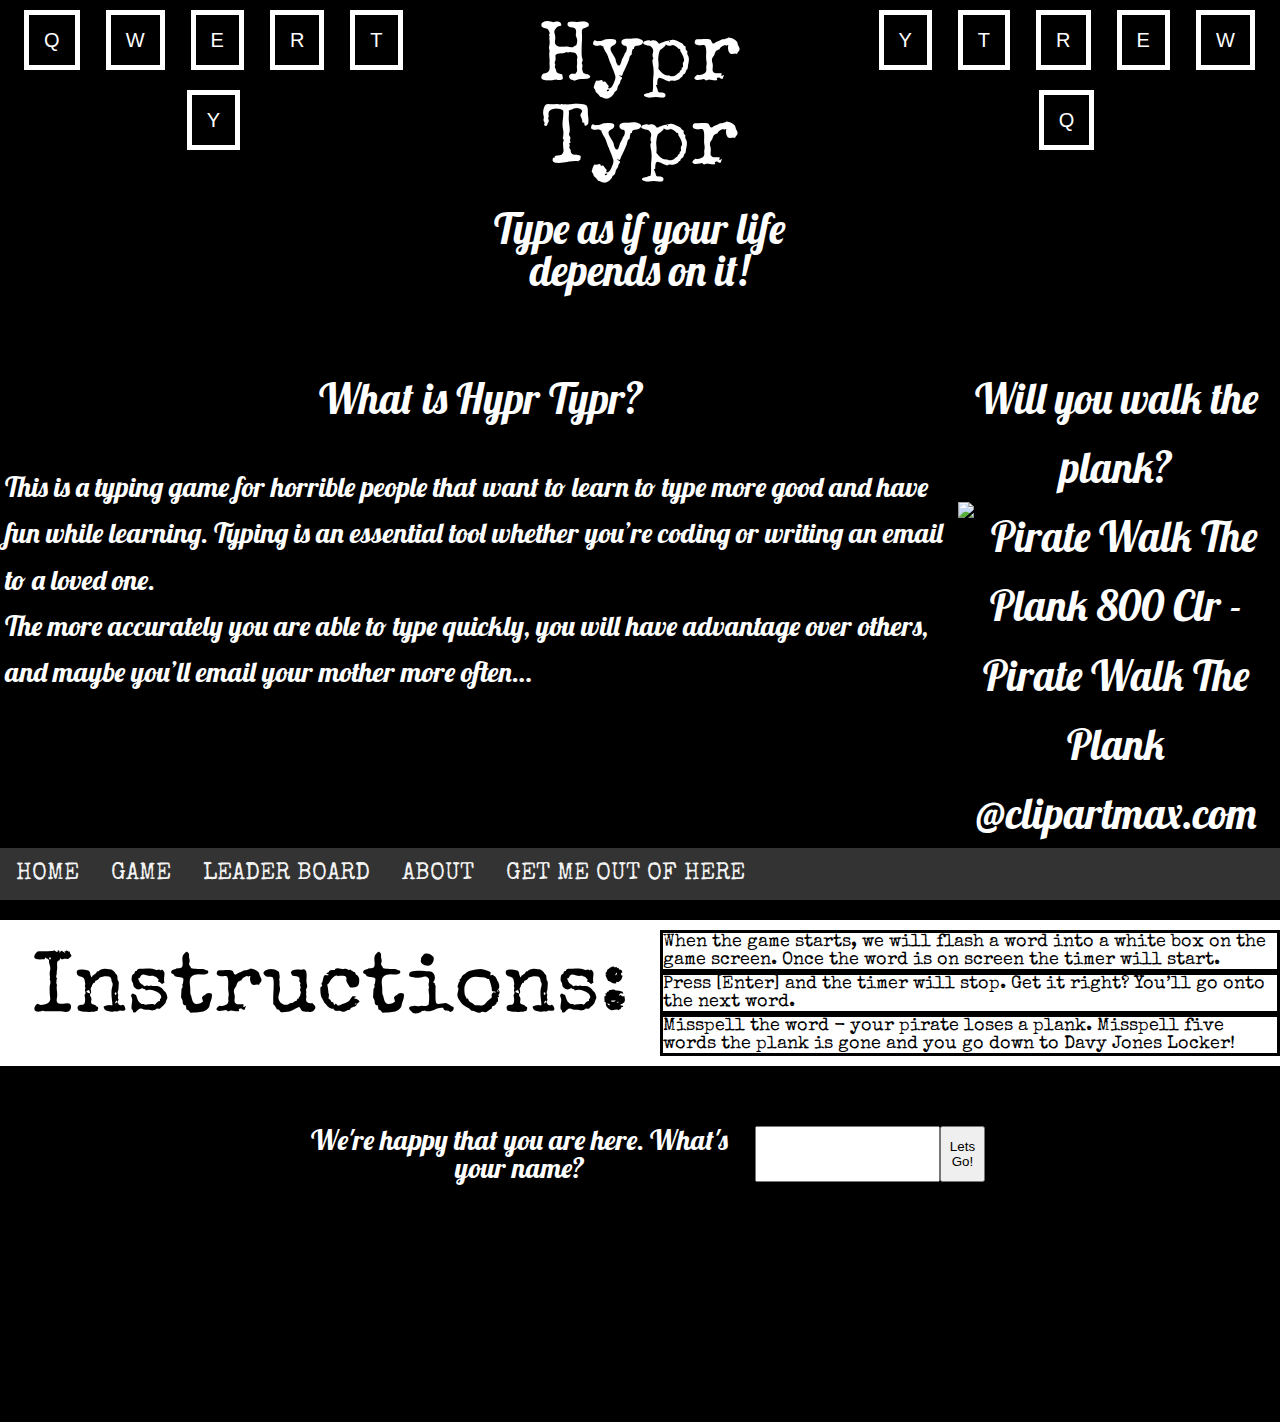
==== index.html @ bc434dea "counter ticking, words rendering" ====
<!DOCTYPE html>
<html lang="en">

<head>
  <meta charset="UTF-8">
  <meta http-equiv="X-UA-Compatible" content="IE=edge">
  <meta name="viewport" content="width=device-width, initial-scale=1">
  <meta name="description" content="">
  <meta name="author" content="">
  <link rel="shortcut icon" href="../../docs-assets/ico/favicon.png">
  <title>HyprTypr</title>
  <link rel="stylesheet" href="css/reset.css">
  <link rel="stylesheet" href="css/style.css">
  <link rel="preconnect" href="https://fonts.gstatic.com">
  <link href="https://fonts.googleapis.com/css2?family=Lobster&family=Roboto:wght@500&family=Special+Elite&family=Yellowtail&display=swap" rel="stylesheet">
  
</head>
  
<body>
  <!-- <div class="main-container"> -->
  <header>
    <div class="header-section">
      <div class="header-section-1">
        <div class="key">
          <key id="key-q">Q</key>
          <key id="key-w">W</key>
          <key id="key-e">E</key>
          <key id="key-r">R</key>
          <key id="key-t">T</key>
          <key id="key-y">Y</key>
        </div>
      </div>
      <div class="header-section-2">
        <h1>Hypr Typr</h1>
        <div>
          <h2>Type as if your life depends on it!</h2>
        </div>
      </div>
      <div class="header-section-3">
        <div class="keyright">
          <key id="key-y">Y</key>
          <key id="key-t">T</key>
          <key id="key-r">R</key>
          <key id="key-e">E</key>
          <key id="key-w">W</key>
          <key id="key-q">Q</key>
        </div>
      </div>
        
  </header>
<!-- </div> -->
  <main>
    
    <!-- Introduction -->
  <div class="column-layout">
    <div class="main-column">
      <h2>What is Hypr Typr?</h2>
      <p>This is a typing game for horrible people that want to learn to type more good and have fun while learning. Typing is an essential tool whether you’re coding or writing an email to a loved one.</p>
      <p>The more accurately you are able to type quickly, you will have advantage over others, and maybe you’ll email your mother more often…</p>
    </div>

    <!-- <div class="sidebar-one">
      <h3>Sidebar One</h3>
      <p>Lorem ipsum dolor sit amet, consectetur adipisicing elit. Voluptatum modi nisi tenetur sint dignissimos nulla, blanditiis nesciunt.</p>
    </div> -->

    <div class="sidebar-two">
      <h3>Will you walk the plank?
      <img src="https://www.clipartmax.com/png/small/148-1485592_pirate-walk-the-plank-800-clr-pirate-walk-the-plank.png" alt="Pirate Walk The Plank 800 Clr - Pirate Walk The Plank @clipartmax.com">
    </div>
  </div>

<!-- win lose hero -->
<!-- <div class="banner"> -->
<!--   <div class="center-me">Center Me Plz</div> -->
<!-- </div> -->

<!-- sixth example -->
<div class="equal-height-container">
  <div class="first">
    <p>Instructions:</p>
  </div>

  <div class="second">
    <div class="second-a">When the game starts, we will flash a word into a white box on the game screen. Once the word is on screen the timer will start.</div>
    <div class="second-b">Press [Enter] and the timer will stop. Get it right? You’ll go onto the next word.</div>
    <div class="second-c">Misspell the word - your pirate loses a plank. Misspell five words the plank is gone and you go down to Davy Jones Locker!</div>
  </div>
</div>    


 <div class="name-input">
  <form action="">
    <div class="form-row">

      <label for="userName">We're happy that you are here. What's your name?</label>
      <input type="text" id="userName">
      <button onkeypress="renderName()" id="submitName">Lets Go!</button> 

    </div>
  </form>
</div>
  </section>
  </main>
    <!-- <section>
      <article>
        <h2>Test</h2>
        <p>This is a typing game for horrible people that want to learn to type more good and have fun while learning. Typing is an essential tool whether you’re coding or writing an email to a loved one. The more accurately you are able to type quickly, you will have advantage over others, and maybe you’ll email your mother more often…</p>
      </article>
    </section>

  </main> -->
  
  <!-- <div class="quote"> 
    We're happy that you are here. What's your name? 
  </div> 
  <namearea class="name_area"
    placeholder="Type here..."
    oninput="processUserName()"
    onfocus="startGame()"> 
  </namearea> 
    <button class="play_btn"
    onclick="startGame()"> 
    Play
    </button> 
    <label for=">Name (4 to 8 characters):</label>

    <input type="text" id="name" name="name" required minlength="4" maxlength="8" size="10">

</div>  -->
  
  <script src=js/app.js> </script>
  <footer>
  <footer id="footer">
    <div class="navbar">
      <a href="index.html">HOME</a>
      <a href="game.html">GAME</a>
      <a href="leaderboard.html">LEADER BOARD</a>
      <a href="about_us.html">ABOUT</a>
      <a href="https://hitchhikers.fandom.com/wiki/Hyperspace">GET ME OUT OF HERE</a>
    </div>
    <!-- <div class="site-footer">
      <a href="#0" class="logo">Logo</a>
    <nav class="site-nav">
      <ul>
        <li class="active"><a href="#0">Home</a></li>
        <li><a href="#help">HELP</a></li>
        <li><a href="#about">ABOUT</a></li>
        <li><a href="#exit">GET ME OUT OF HERE</a></li>
      </ul>
    </nav>
    
    <div class="actions">
      <div class="dropdown">
        Settings [ User @ Company ]
        <ul>
          <li><a href="#0">Sub Item 1</a></li>
          <li><a href="#0">Sub Item 2</a></li>
          <li><a href="#0">Sub Item 3</a></li>
        </ul>
      </div>
      
      <a href="#0" class="sign-out-link">Sign Out</a>
    </div> -->
    
  </footer>

</body>
</html>
---- css/style.css ----
html, body {
  background-color: black;
  text-align: center;
  font-family: 'Lobster', cursive;
  font-family: 'Roboto', sans-serif;
  font-family: 'Special Elite', cursive;
  font-family: 'Yellowtail', cursive;
  color: white;
  font-size: 28px;
  padding-bottom: 100px;
}





h1 {
  font-family: 'Special Elite', cursive;
  font-size: 3em;
  text-align: center;
  padding: 20px;
}
  
h2 {
  font-family: 'Lobster', cursive;
  font-size: 1.5em; 
  text-align: center;
  color: white;
}

h2, h3 {
  margin: 0 0 .75em 0;
}

h3 {
  font-family: 'Lobster', cursive;
  font-size: 1.5em; 
  text-align: center;
  color: white;
}

h4 {
  font-family: 'Roboto Condensed', sans-serif;
  font-size: 34px; 
  text-align: center;
  color: white;
}

h5 {
  font-family: 'Yellowtail', cursive;
  font-size: 34px; 
  text-align: center;
  color: white;
}

input {
  font-size: 14px;
  font-family: 'Roboto Condensed', sans-serif;
}

table {
  border-collapse: collapse;
}

th,
td {
  border: 1px solid #aaa;
  padding: 5px;
  text-align: left;
}

/* Start Button */
/* label {
  display: block;
  font: 1rem 'Fira Sans', sans-serif;
}

/* input, */
/* label {
  margin: .4rem 0;
}

main {
  width: 960px;
  margin: auto;
} */

/* .container {
  display: flex;
  flex-direction: column;
  align-items: center;
} */

.container {
  padding: 0 5%;
  margin: 0 auto;
  max-width: 760px;
}

/* Name Input Box */
.name-input {
  max-width: 750px;
  margin: 20px auto 0 auto;
  padding: 30px;
  background-color: black;
}

.form-row {
  padding: 10px 0;
  display: flex;
}

.form-row label {
  padding-right: 10px;
}

.form-row input {
  flex: 1;
}

/* second example */
.column-layout {
  max-width: 1400px;
  background-color: black;
  margin: 40px auto 0 auto;
  line-height: 1.65;
  padding: 0px 5px;
  display: flex;
}

.main-column {
  flex: 3;
  order: 2;
  text-align: left;
}

.sidebar-one {
  flex: 1;
  order: 1;
}

.sidebar-two {
  flex: 1;
  order: 3;
}

/* third example */
.call-outs-container {
  max-width: 1400px;
  margin: 40px auto 0 auto;
}

.call-out {
  padding: 20px;
  box-sizing: border-box;
  margin-bottom: 20px;
  flex-basis: 30%;
}

@media (min-width: 900px) {
  .call-outs-container {
    display: flex;
    justify-content: space-between;
  }
}

.call-out:nth-child(1) {background-color: #c0dbe2;}
.call-out:nth-child(2) {background-color: #cdf1c3;}
.call-out:nth-child(3) {background-color: #ccb9da;}

/* fourth example */
.fixed-size-container {
  max-width: 1400px;
  margin: 40px auto 0 auto;
  background-color: black;
  padding: 30px 0;
  display: flex;
  align-items: center;
  justify-content: space-around;
  flex-wrap: wrap;
}

.fixed-size {
  width: 150px;
  height: 100px;
  background-color: black;
  color: white;
  line-height: 100px;
  text-align: center;
  font-weight: bold;
  font-size: 60px;
  margin-bottom: 20px;
}

/* fifth example */
.banner {
  height: 400px;
  max-width: 700px;
  margin: 40px auto 40px auto;
  background-color: #2a2a2a;
  display: flex;
}

.center-me {
  color: #FFF;
  font-size: 50px;
  margin: auto;
}

/* sixth example */
.equal-height-container {
  max-width: 1400px;
  margin: 40px auto 0 auto;
  background-color: #FFF;
  padding: 10px 0;
  display: flex;
  align-items: center;
  justify-content: space-around;
  flex-wrap: wrap;
}

.first {
  background-color: #FFF;
  padding: 20px;
  flex: 1;
  color: black;
  font-family: 'Special Elite', cursive;
  font-size: 3em;
  text-align: center;
}

.second {
  background-color: white;
  flex: 1;
  display: flex;
  flex-direction: column;
  color: black;
  font-family: 'Special Elite', cursive;
  font-size: 18px;
  text-align: left;
}

.second-a {
  /* background-color: #c0dbe2; */
  flex: 1;
  border: solid;
}

.second-b {
  /* background-color: #cdf1c3; */
  flex: 1;
  border: solid;
}

.second-c {
  /* background-color: blue; */
  flex: 1;
  border: solid;
}

body {
  font-family: 'Lobster', cursive;
}




.main-container {
  min-height: 100vh; /* will cover the 100% of viewport */
  overflow: hidden;
  display: block;
  position: relative;
  padding-bottom: 100px; /* height of your footer */
}

.name_area {
  background-color: black;
  height: 80px; 
  width: 40%; 
  font-size: 1.5rem; 
  font-weight: 600;
  color: black; 
  margin: 15px; 
  padding: 20px; 
  border: 0px; 
  box-shadow: black 5px 8px 5px; 
} 

.quote {
  background-color: blue;
  font-size: 1.5rem;
  margin: 10px;
  padding: 25pxl;
}

.type_area {
  background-color: black;
  height: 80px; 
  width: 40%; 
  font-size: 1.5rem; 
  font-weight: 600; 
  margin: 15px; 
  padding: 20px; 
  border: 0px; 
  box-shadow: black 5px 8px 5px; 
} 
  
.play_btn { 
  display: none; 
  background-color: green; 
  font-size: 1.5rem; 
  padding: 10px; 
  border: 0px; 
}

.replay_btn { 
  display: none; 
  background-color: green; 
  font-size: 1.5rem; 
  padding: 10px; 
  border: 0px; 
}

.incorrect_char {
  color: red;
  text-decoration: underline;
}

.correct_char {
  color: green;
}

/* Trying to line up header opbjects and title */
.header-section {
  display: flex;
  flex-wrap: wrap;
}

.header-section > div {
  width: calc(100% / 3);
}


@media (max-width: 768px) {
  .header-section > div {
      width: 100%;
      text-align: center;
  }
}



/* .heading {
  display: flex;
  align-items: center;
} */


/* header */

key {
  display: inline-block;
  /* display: flex; */
  flex-direction: row;
  font-family: 'Roboto Condensed', sans-serif;
  font-size: 20px;
  border: thick solid white;
  margin: 10px;
  padding: 15px;
  height: max-content;
  width: max-content;
  position: relative;
  top: 0;
  left: 0;
}

keyright {
  display: inline-block;
  /* display: flex;
  flex-direction: row-reverse;
  justify-content: end; */
  font-family: 'Roboto Condensed', sans-serif;
  font-size: 20px;
  border: thick solid white;
  margin: 10px;
  padding: 25px;
  height: max-content;
  width: max-content;
  position: relative;
  top: 0;
  right: 0;
}

#key-q:hover {
  background-color: red;
}

#key-w:hover {
  background-color: green;
}

#key-e:hover {
  background-color: blue;
}

#key-r:hover {
  background-color: yellow;
}

#key-t:hover {
  background-color: White;
}

#key-y:hover {
  background-color: purple;
}

/* Bottom navbar */

/* Place the navbar at the bottom of the page, and make it stick */
.navbar {
  background-color: #333;
  overflow: hidden;
  position: fixed;
  bottom: 0;
  width: 100%;
}

/* Style the links inside the navigation bar */
.navbar a {
  float: left;
  display: block;
  color: #f2f2f2;
  font-family: 'Special Elite', cursive;
  text-align: center;
  padding: 14px 16px;
  text-decoration: none;
  font-size: 24px;
}

/* Change the color of links on hover */
.navbar a:hover {
  background-color: #ddd;
  color: black;
}

/* Add a color to the active/current link */
.navbar a.active {
  background-color: #4CAF50;
  color: white;
}

/* @media (max-width: 600px) {
  .site-footer {
  flex-wrap: wrap;
}

/* About us specific */

*{
  margin:0;
  padding:0;
  box-sizing:border-box;
}

/* body {
  background:#1D0E2E;
  min-height:100vh;
  font-family: 'Roboto', sans-serif;
  display:flex;
  align-items:center;
  justify-content:center;
} */

.teams {
  /* max-width: 1400px; */
  display:flex;
  gap:20px;
  flex-wrap:wrap;
  align-items:center;
  justify-content:center;
}

.card{
  background: black;
  padding:2rem;
  display:flex;
  flex-direction:column;
  justify-content:flex-start;
  width:400px;
  height:1000px;
  box-shadow:2px 4px 8px rgba(0,0,0,.2);
  border-radius:5px;
  animation:animate 4s linear infinite forwards;
}

.card:hover{
  box-shadow:2px 2px 12px 2px rgba(74, 189, 154,.3),2px 2px 12px 2px rgba(71, 131, 204,.3);
}

.card-top{
  display:flex;
  flex-direction:column;
  align-items:center;
}

.card-top img{
  width:140px;
  height:140px;
  box-shadow:1px 1px 4px 2px rgba(255,255,255,.2);
  border-radius:50%;
}
.card-top .name{
  margin-top:10px;
  margin-bottom:10px;
  color:#fff;
  text-transform:capitalize;
  font-family: 'Yellowtail', cursive;
}
.card-top .link {
  color: rgb(0, 102, 255);
  margin-bottom:10px;
  cursor:pointer;
}
.card-top .link::before{
  content:"@"
}
.card-top .link:hover{
  color:#62DEBE;
}
.btn{
  border:2px solid #1D0E2E;
  padding:.6rem;
  border-radius:30px;
  color:#fff;
  background:transparent;
  cursor:pointer;
  text-transform:capitalize;
  transition:.2s easy-in-out;
}
.btn:hover{
  background:#62DEBE;
  box-shadow:2px 4px 3px #62DEBE;
}

@keyframes animate{
  0%{
    border:2px solid red;
  }
  20%{
    border:2px solid #4783cc;
  } 
  40%{
    border:2px solid #ccaf47;
  }
  60%{
    border:2px solid #ca47cc;
  }
  80%{
    border:2px solid #d4555d;
  } 
  100%{
    border:2px solid #b5a951;
  }
  
}
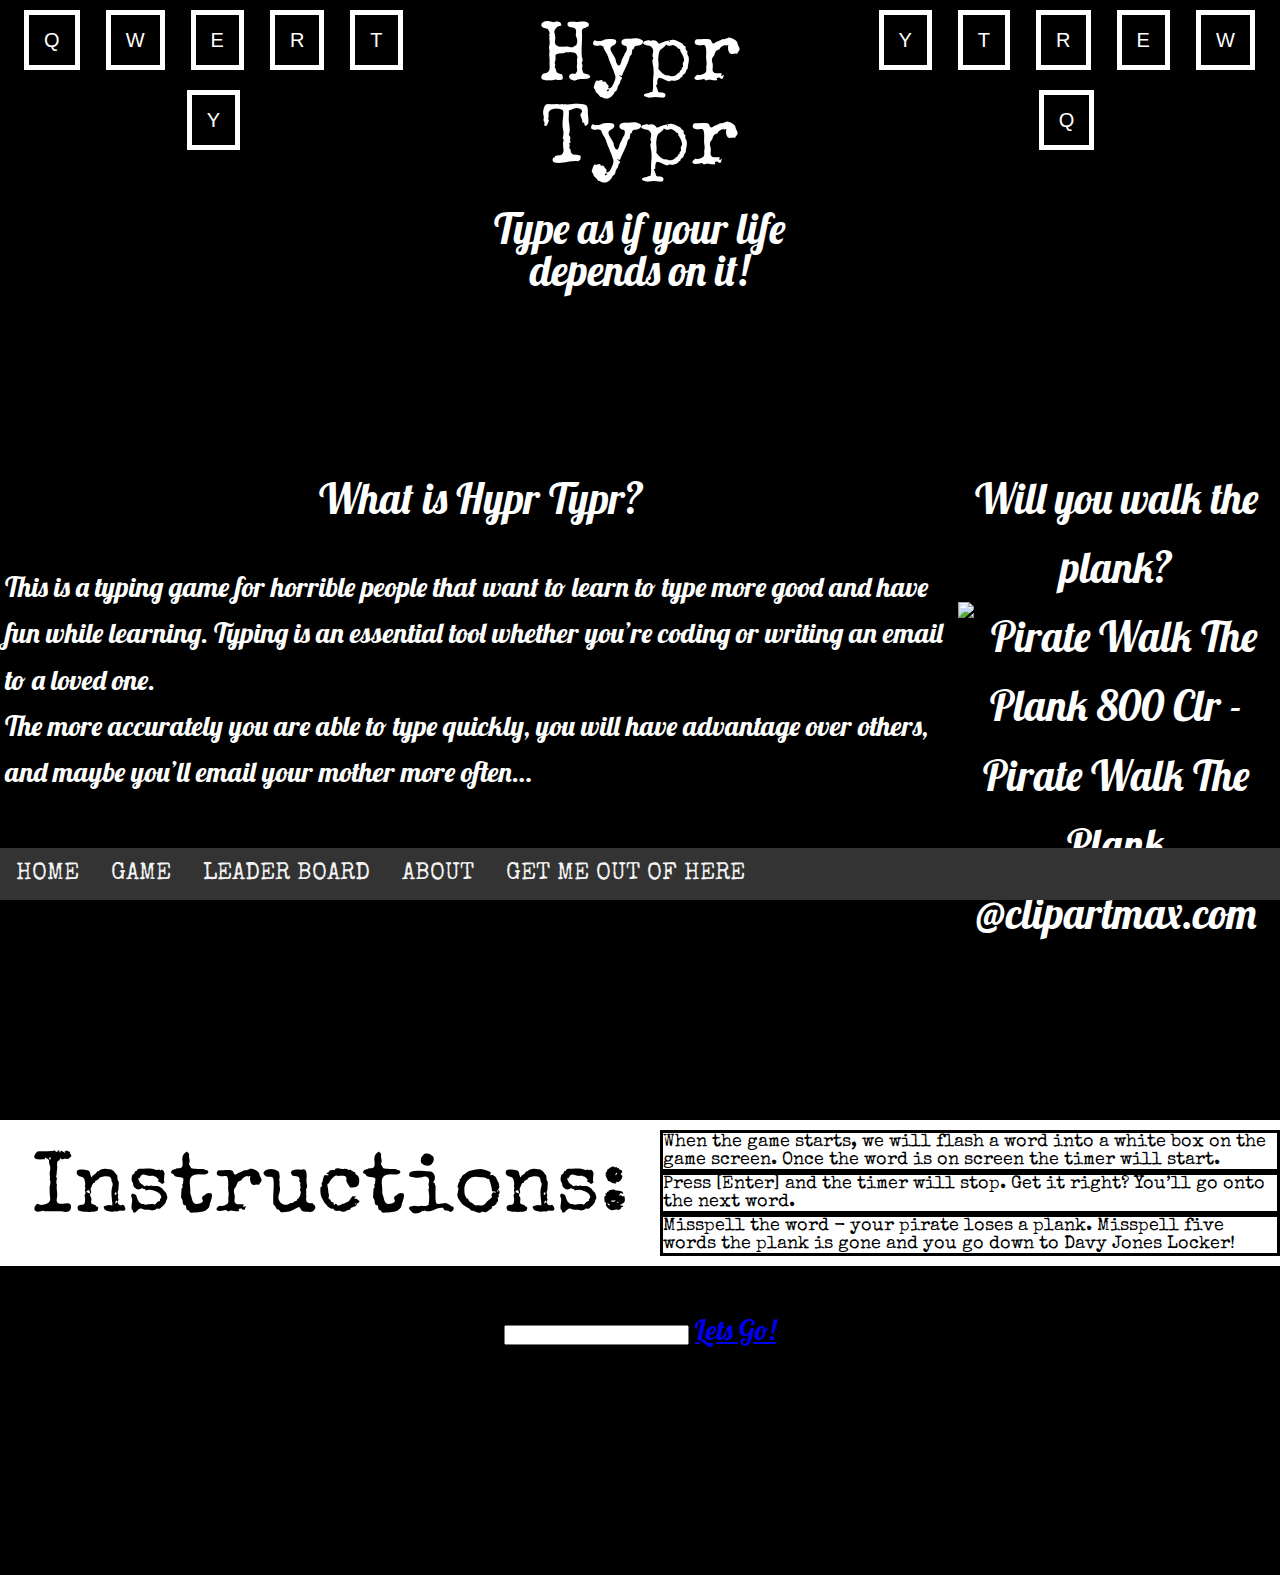
==== commit 1f97d3c0: "Merge branch 'dev' into tylermonday" ====
--- a/index.html
+++ b/index.html
@@ -90,15 +90,22 @@
 
 
  <div class="name-input">
-  <form action="">
+  <!-- <form>
     <div class="form-row">
-
+      <fieldset>
       <label for="userName">We're happy that you are here. What's your name?</label>
       <input type="text" id="userName">
+
+      <button type="submit">Lets Go!</button>
+      </fieldset> 
+
       <button onkeypress="renderName()" id="submitName">Lets Go!</button> 
 
+
     </div>
-  </form>
+  </form> -->
+  <input type="text" id="userName">
+  <a onclick="renderName()" onkeypress="renderName()" href="game.html">Lets Go!</a>
 </div>
   </section>
   </main>
--- a/css/style.css
+++ b/css/style.css
@@ -59,6 +59,15 @@
   font-family: 'Roboto Condensed', sans-serif;
 }
 
+<<<<<<< HEAD
+.intro {
+  font-family: 'Lobster', cursive;
+  font-size: 1.5em; 
+  text-align: center;
+  width: 100%;
+  color: white;
+}
+=======
 table {
   border-collapse: collapse;
 }
@@ -70,6 +79,7 @@
   text-align: left;
 }
 
+>>>>>>> e161073eb7ec202cdb6ab61c1c584f0ee172d135
 /* Start Button */
 /* label {
   display: block;
@@ -125,7 +135,7 @@
   background-color: black;
   margin: 40px auto 0 auto;
   line-height: 1.65;
-  padding: 0px 5px;
+  padding: 100px 5px;
   display: flex;
 }
 
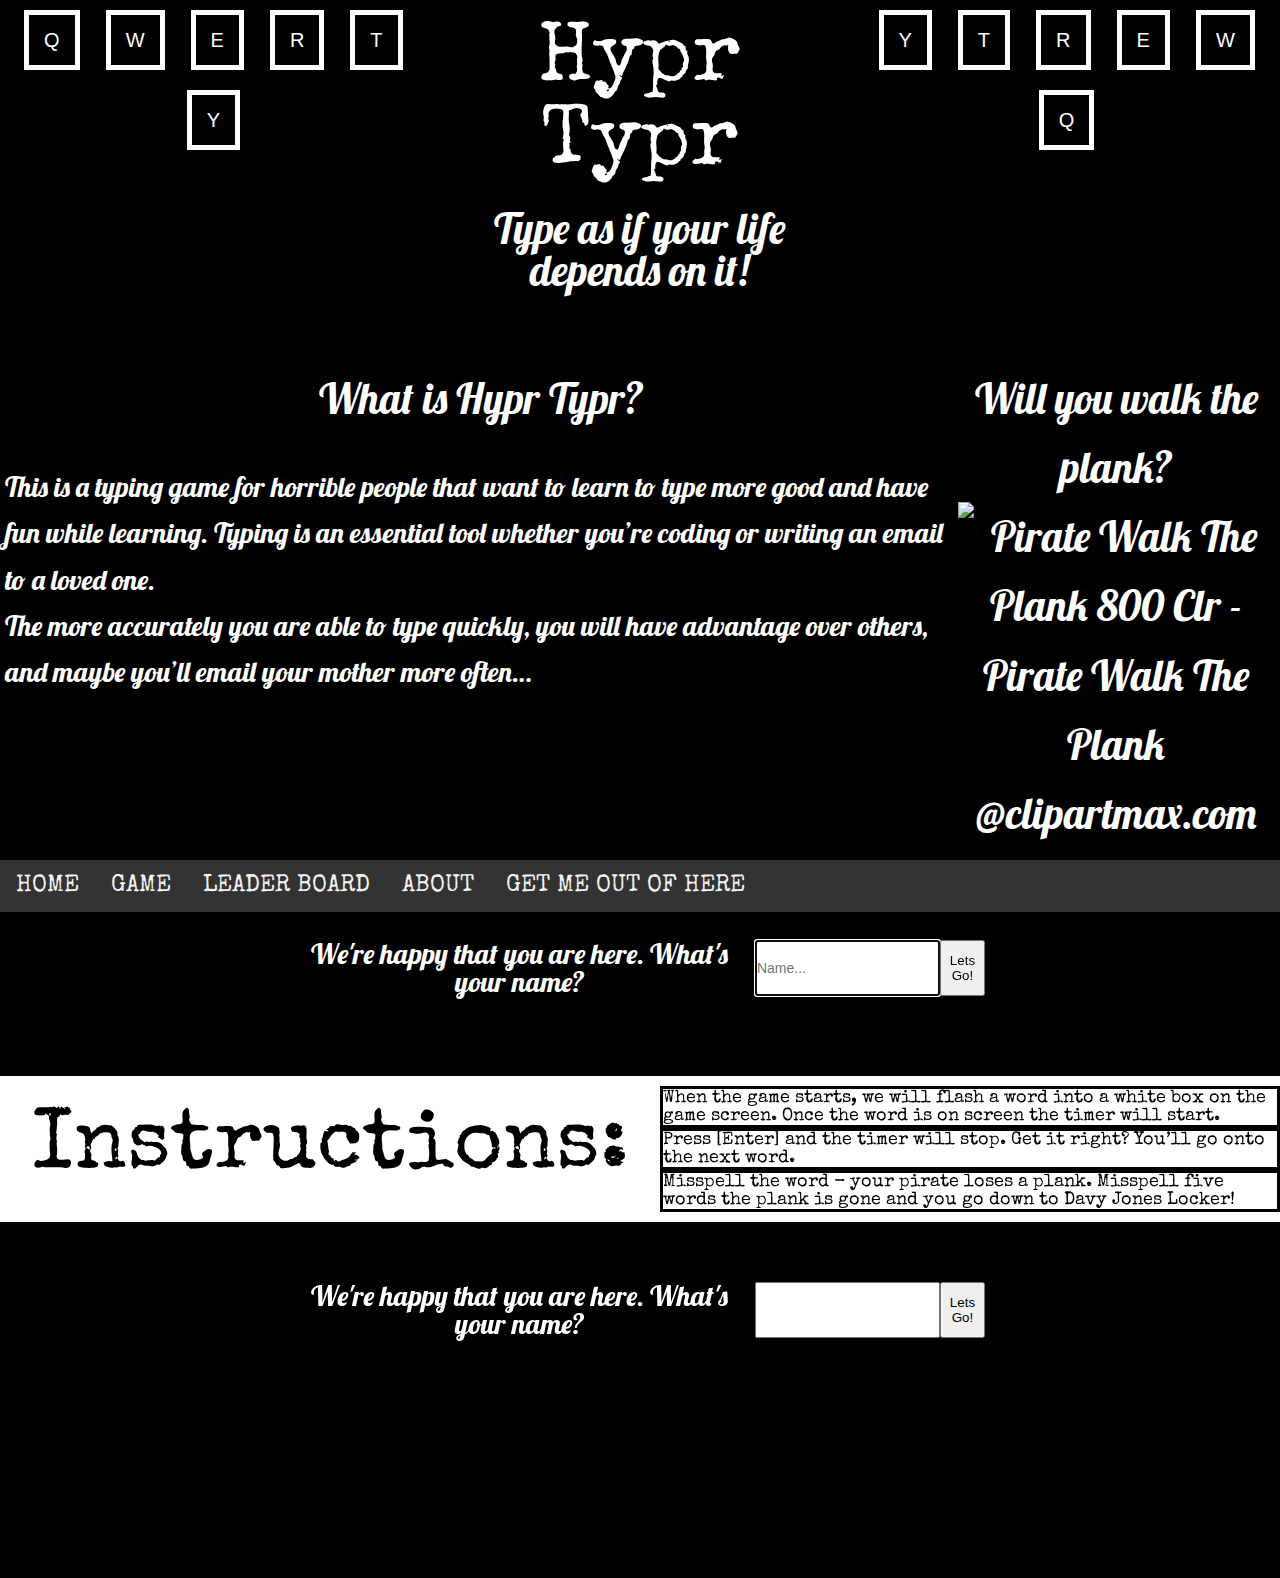
==== commit 5199ceae: "Merge branch 'dev' into kevin" ====
--- a/index.html
+++ b/index.html
@@ -76,6 +76,18 @@
 <!-- </div> -->
 
 <!-- sixth example -->
+<div class="name-input">
+  <form action="">
+    <div class="form-row">
+
+      <label for="userName">We're happy that you are here. What's your name?</label>
+      <input type="text" id="userName" placeholder="Name..." autofocus>
+      <button onkeypress="renderName()" id="submitName">Lets Go!</button>
+
+    </div>
+  </form>
+</div>
+
 <div class="equal-height-container">
   <div class="first">
     <p>Instructions:</p>
@@ -89,24 +101,19 @@
 </div>    
 
 
+
  <div class="name-input">
-  <!-- <form>
+  <form action="">
     <div class="form-row">
-      <fieldset>
+
       <label for="userName">We're happy that you are here. What's your name?</label>
       <input type="text" id="userName">
-
-      <button type="submit">Lets Go!</button>
-      </fieldset> 
-
       <button onkeypress="renderName()" id="submitName">Lets Go!</button> 
 
+    </div>
+  </form>
+</div>
 
-    </div>
-  </form> -->
-  <input type="text" id="userName">
-  <a onclick="renderName()" onkeypress="renderName()" href="game.html">Lets Go!</a>
-</div>
   </section>
   </main>
     <!-- <section>
--- a/css/style.css
+++ b/css/style.css
@@ -135,7 +135,7 @@
   background-color: black;
   margin: 40px auto 0 auto;
   line-height: 1.65;
-  padding: 100px 5px;
+  padding: 0px 5px;
   display: flex;
 }
 
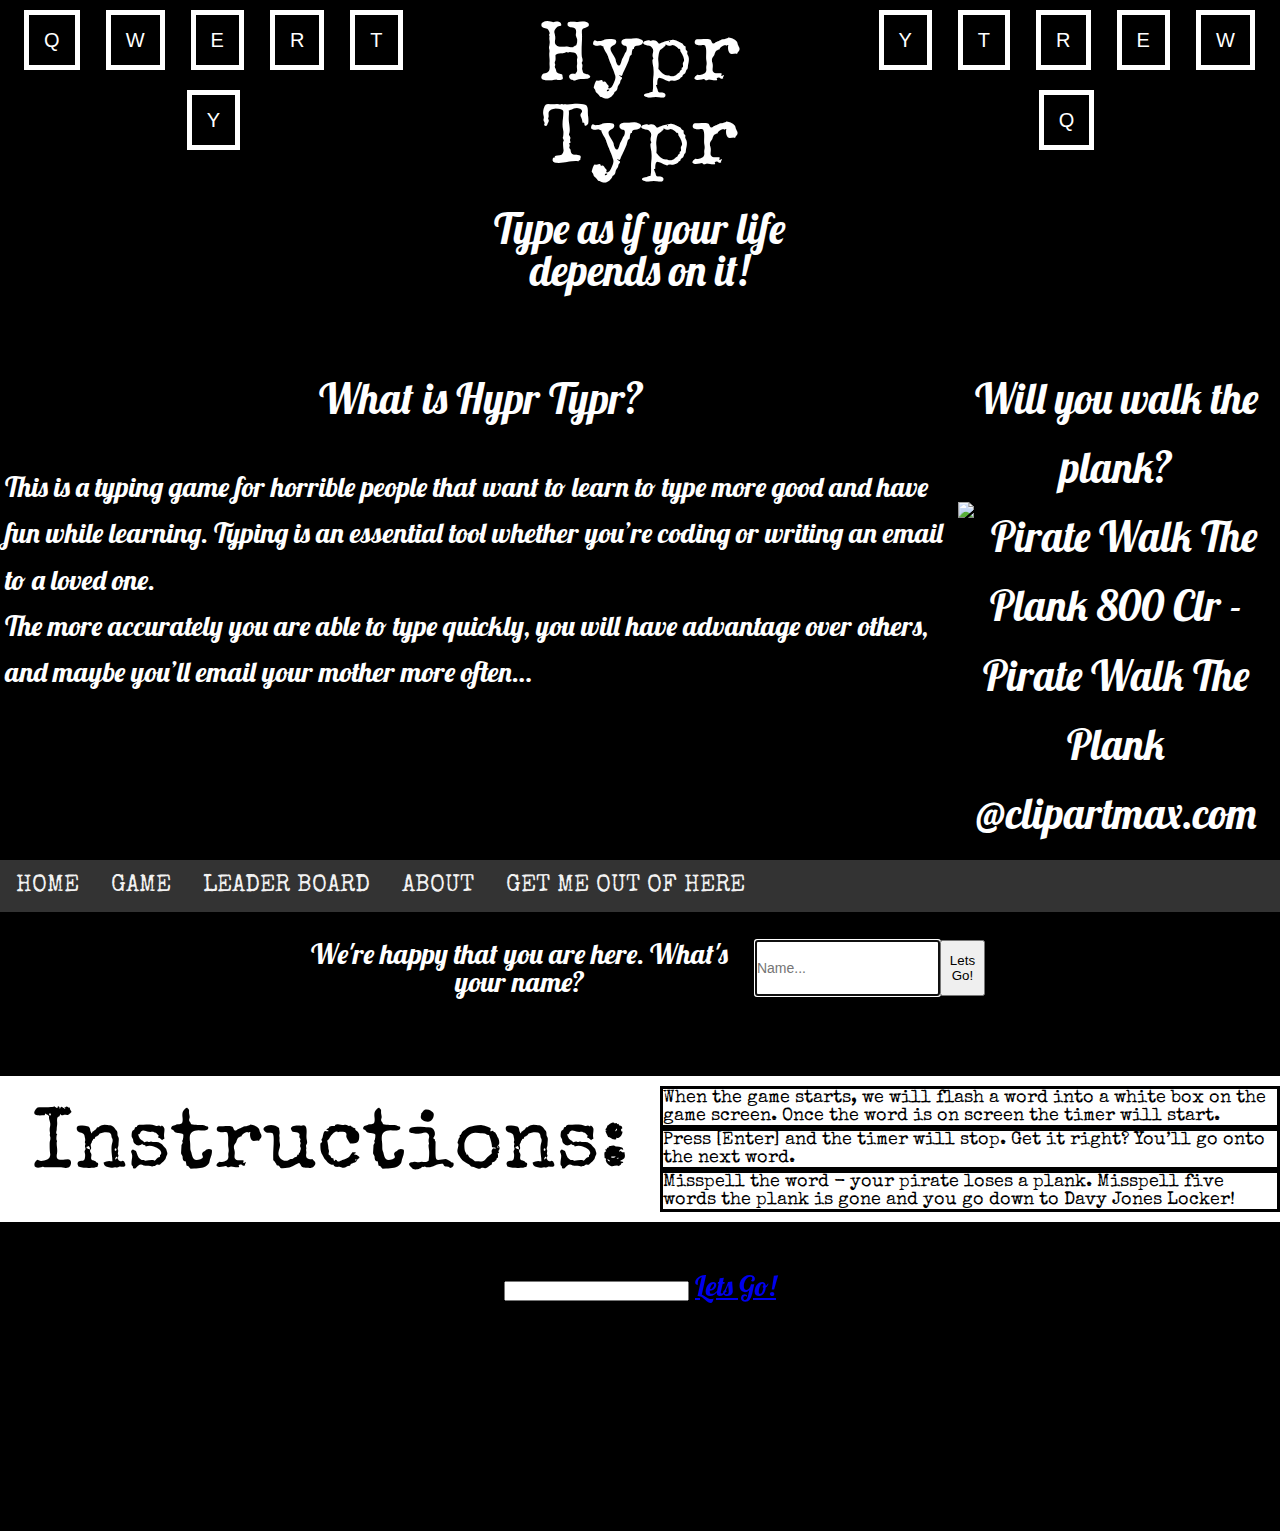
==== commit f9030e46: "Merge pull request #35 from Williamsjanthony15/tylermonday" ====
--- a/index.html
+++ b/index.html
@@ -103,15 +103,22 @@
 
 
  <div class="name-input">
-  <form action="">
+  <!-- <form>
     <div class="form-row">
-
+      <fieldset>
       <label for="userName">We're happy that you are here. What's your name?</label>
       <input type="text" id="userName">
+
+      <button type="submit">Lets Go!</button>
+      </fieldset> 
+
       <button onkeypress="renderName()" id="submitName">Lets Go!</button> 
 
+
     </div>
-  </form>
+  </form> -->
+  <input type="text" id="userName">
+  <a onclick="renderName()" onkeypress="renderName()" href="game.html">Lets Go!</a>
 </div>
 
   </section>
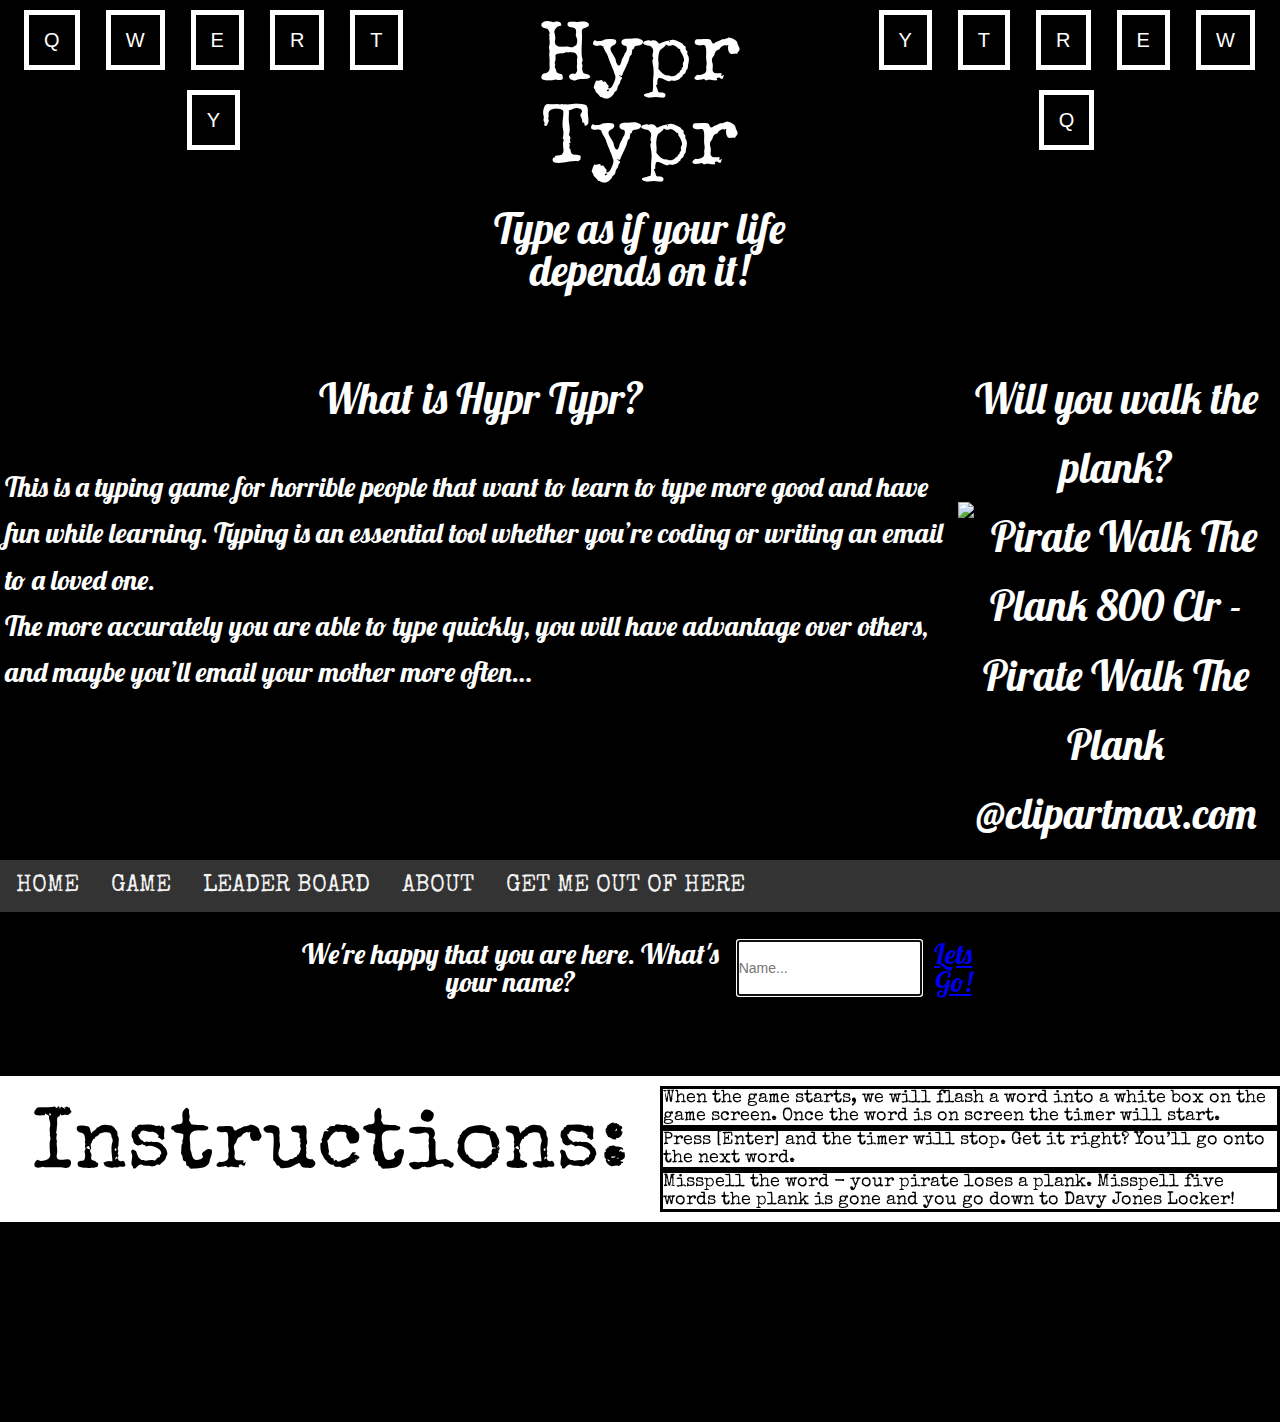
==== commit 40899b28: "removed duplicate button, added local storage and link functionality to correct button" ====
--- a/index.html
+++ b/index.html
@@ -77,15 +77,13 @@
 
 <!-- sixth example -->
 <div class="name-input">
-  <form action="">
     <div class="form-row">
 
       <label for="userName">We're happy that you are here. What's your name?</label>
       <input type="text" id="userName" placeholder="Name..." autofocus>
-      <button onkeypress="renderName()" id="submitName">Lets Go!</button>
+      <a onclick="renderName()" onkeypress="renderName()" href="game.html">Lets Go!</a>
 
     </div>
-  </form>
 </div>
 
 <div class="equal-height-container">
@@ -100,26 +98,12 @@
   </div>
 </div>    
 
-
+<!-- 
 
  <div class="name-input">
-  <!-- <form>
-    <div class="form-row">
-      <fieldset>
-      <label for="userName">We're happy that you are here. What's your name?</label>
-      <input type="text" id="userName">
-
-      <button type="submit">Lets Go!</button>
-      </fieldset> 
-
-      <button onkeypress="renderName()" id="submitName">Lets Go!</button> 
-
-
-    </div>
-  </form> -->
   <input type="text" id="userName">
   <a onclick="renderName()" onkeypress="renderName()" href="game.html">Lets Go!</a>
-</div>
+</div> -->
 
   </section>
   </main>
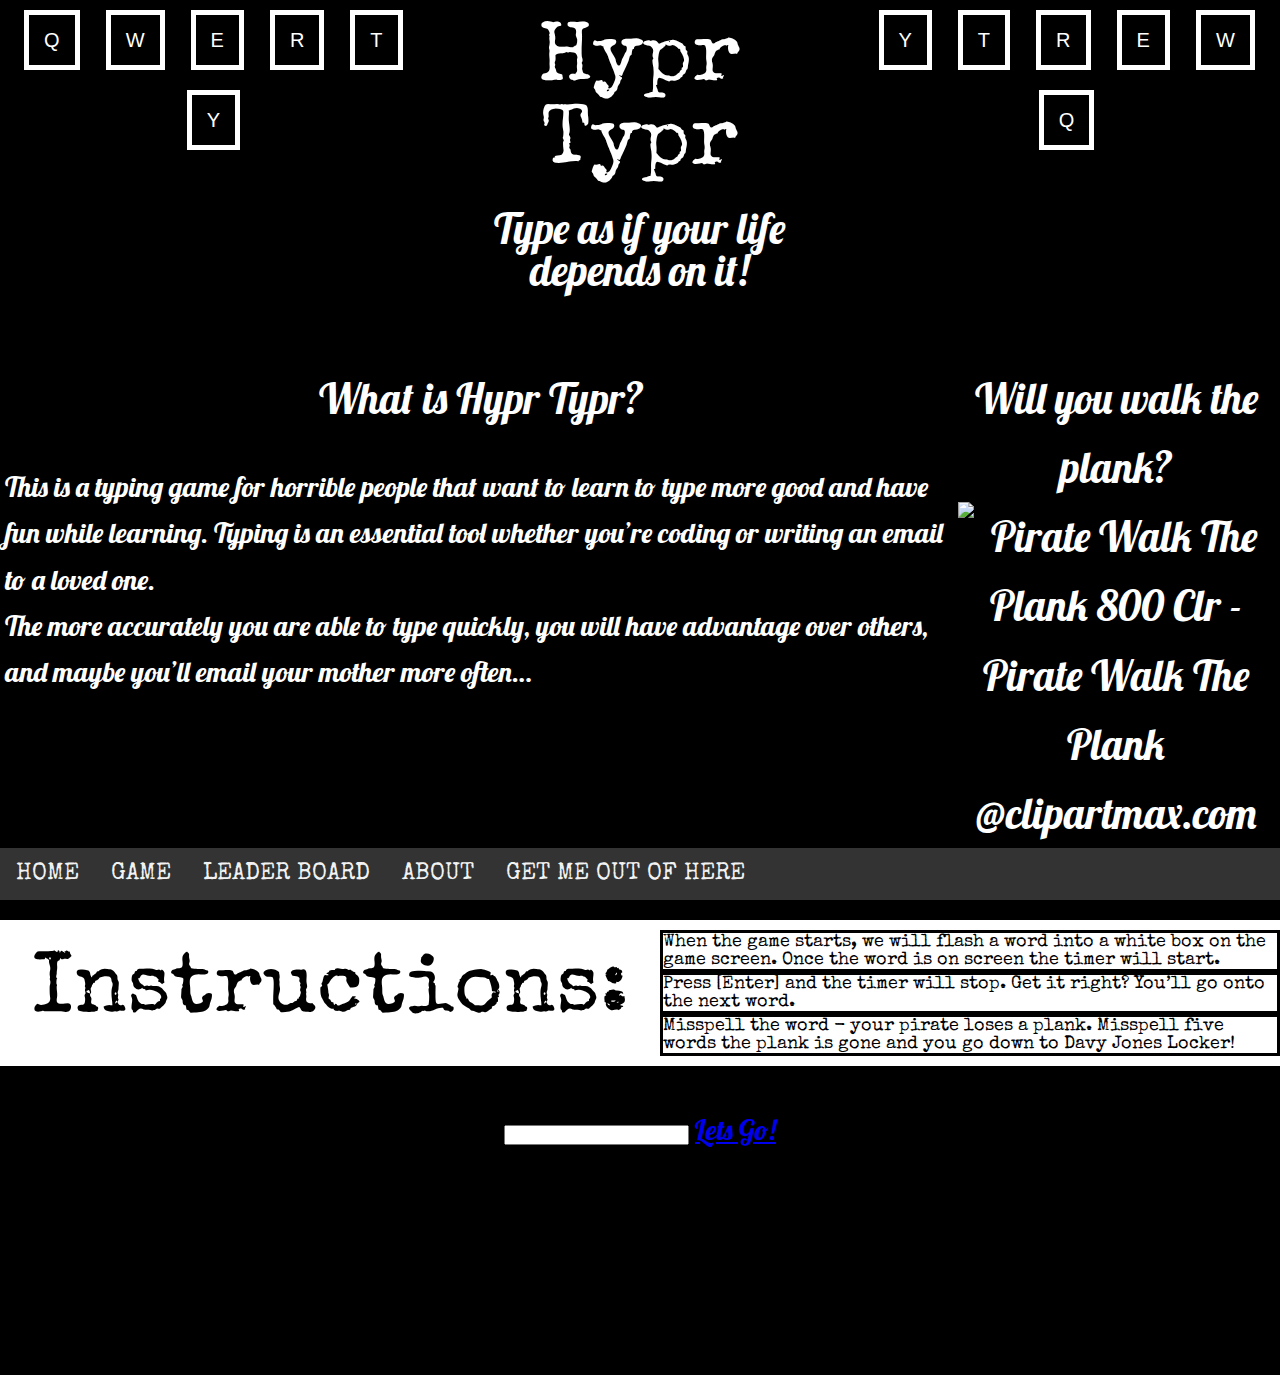
==== commit f2f15a30: "working MVP as of 10 march 2021" ====
--- a/index.html
+++ b/index.html
@@ -76,15 +76,7 @@
 <!-- </div> -->
 
 <!-- sixth example -->
-<div class="name-input">
-    <div class="form-row">
 
-      <label for="userName">We're happy that you are here. What's your name?</label>
-      <input type="text" id="userName" placeholder="Name..." autofocus>
-      <a onclick="renderName()" onkeypress="renderName()" href="game.html">Lets Go!</a>
-
-    </div>
-</div>
 
 <div class="equal-height-container">
   <div class="first">
@@ -98,12 +90,26 @@
   </div>
 </div>    
 
-<!-- 
+
 
  <div class="name-input">
+  <!-- <form>
+    <div class="form-row">
+      <fieldset>
+      <label for="userName">We're happy that you are here. What's your name?</label>
+      <input type="text" id="userName">
+
+      <button type="submit">Lets Go!</button>
+      </fieldset> 
+
+      <button onkeypress="renderName()" id="submitName">Lets Go!</button> 
+
+
+    </div>
+  </form> -->
   <input type="text" id="userName">
   <a onclick="renderName()" onkeypress="renderName()" href="game.html">Lets Go!</a>
-</div> -->
+</div>
 
   </section>
   </main>
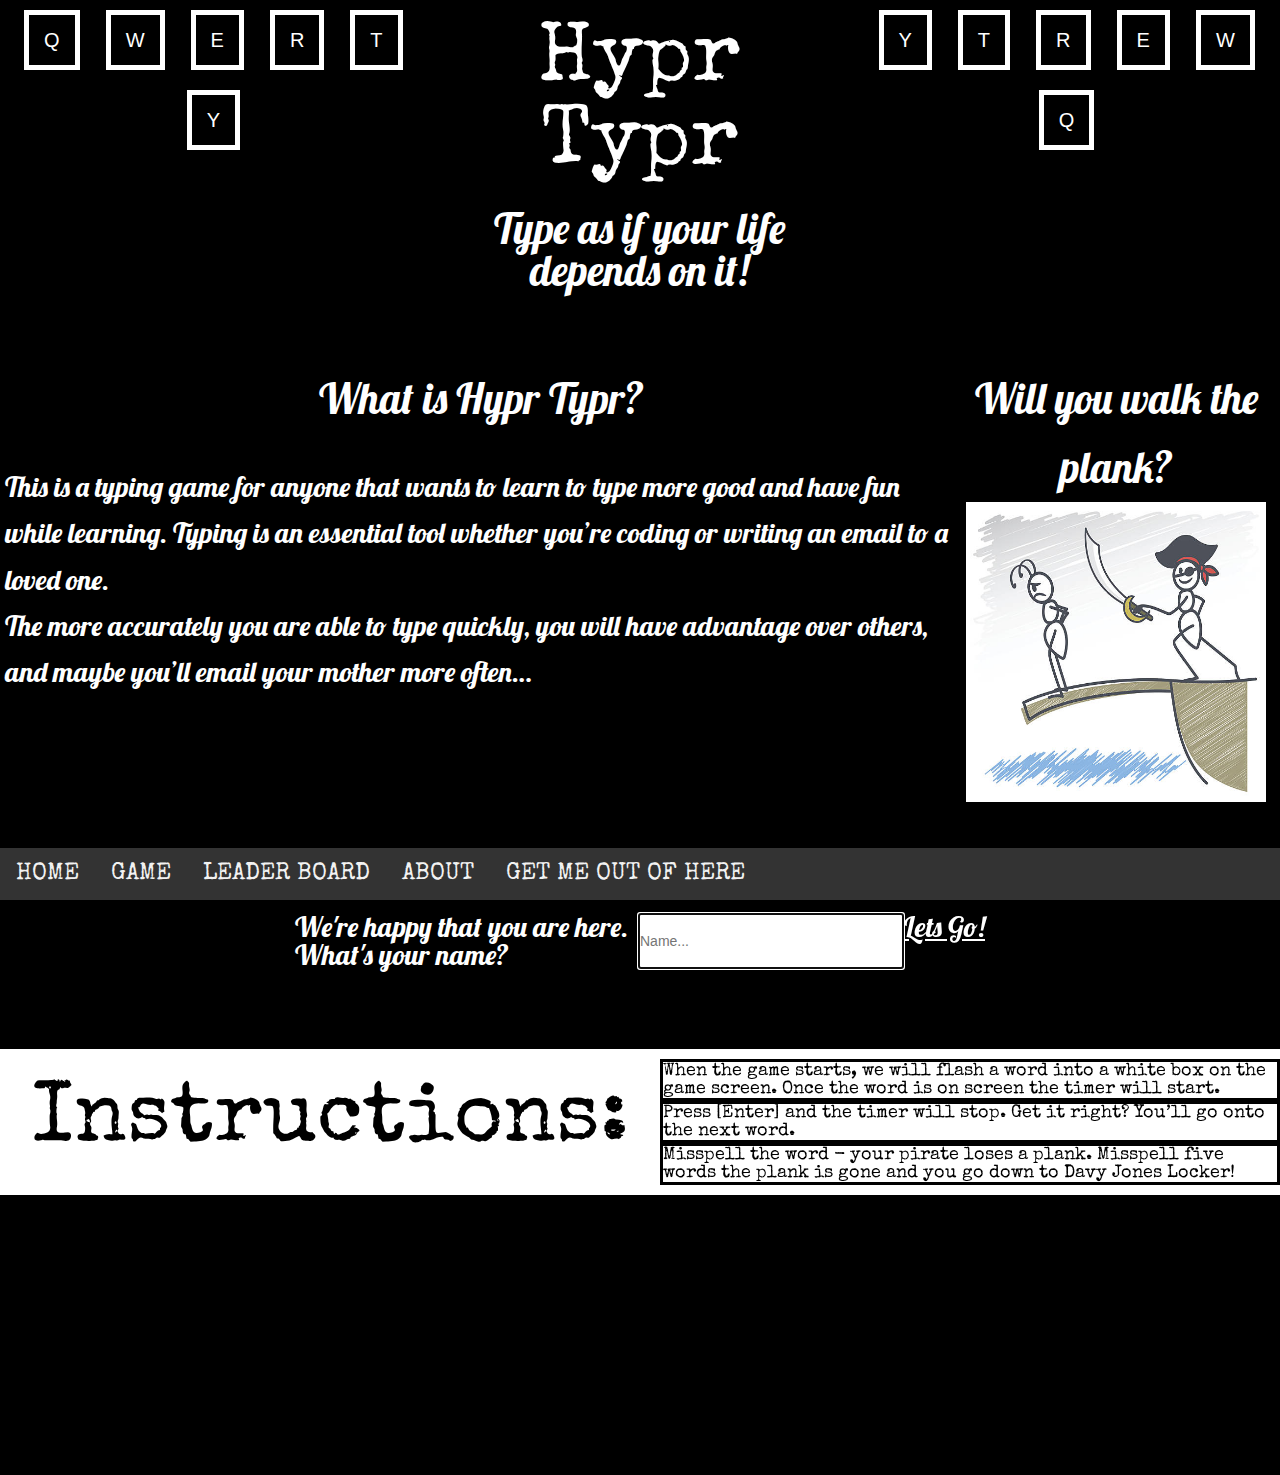
==== commit d4c4b097: "Changed Pics Added Elements" ====
--- a/index.html
+++ b/index.html
@@ -55,7 +55,7 @@
   <div class="column-layout">
     <div class="main-column">
       <h2>What is Hypr Typr?</h2>
-      <p>This is a typing game for horrible people that want to learn to type more good and have fun while learning. Typing is an essential tool whether you’re coding or writing an email to a loved one.</p>
+      <p>This is a typing game for anyone that wants to learn to type more good and have fun while learning. Typing is an essential tool whether you’re coding or writing an email to a loved one.</p>
       <p>The more accurately you are able to type quickly, you will have advantage over others, and maybe you’ll email your mother more often…</p>
     </div>
 
@@ -66,7 +66,8 @@
 
     <div class="sidebar-two">
       <h3>Will you walk the plank?
-      <img src="https://www.clipartmax.com/png/small/148-1485592_pirate-walk-the-plank-800-clr-pirate-walk-the-plank.png" alt="Pirate Walk The Plank 800 Clr - Pirate Walk The Plank @clipartmax.com">
+      <!-- <img src="https://www.clipartmax.com/png/small/148-1485592_pirate-walk-the-plank-800-clr-pirate-walk-the-plank.png" alt="Pirate Walk The Plank 800 Clr - Pirate Walk The Plank @clipartmax.com"> -->
+      <img src="/img/walk-the-plank-clipart.jpg" alt="Ant on a plank with a pirate" width="300" height="300">
     </div>
   </div>
 
@@ -76,7 +77,17 @@
 <!-- </div> -->
 
 <!-- sixth example -->
+<div class="name-input">
+  <form action="">
+    <div class="form-row">
 
+      <label for="userName">We're happy that you are here.<br>What's your name?</label>
+      <input type="text" id="userName" placeholder="Name..." autofocus>
+      <!-- <button onkeypress="renderName()" id="submitName">Lets Go!</button> -->
+      <a onclick="renderName()" onkeypress="renderName()" href="game.html">Lets Go!</a>
+    </div>
+  </form>
+</div>
 
 <div class="equal-height-container">
   <div class="first">
@@ -107,8 +118,8 @@
 
     </div>
   </form> -->
-  <input type="text" id="userName">
-  <a onclick="renderName()" onkeypress="renderName()" href="game.html">Lets Go!</a>
+  <!-- <input type="text" id="userName">
+  <a onclick="renderName()" onkeypress="renderName()" href="game.html">Lets Go!</a> -->
 </div>
 
   </section>
--- a/css/style.css
+++ b/css/style.css
@@ -108,6 +108,14 @@
   max-width: 760px;
 }
 
+a {
+  color: white;
+}
+
+label {
+  text-align: left;
+}
+
 /* Name Input Box */
 .name-input {
   max-width: 750px;
@@ -154,6 +162,12 @@
   flex: 1;
   order: 3;
 }
+
+.wrong-words {
+  flex: 1;
+}
+
+
 
 /* third example */
 .call-outs-container {
